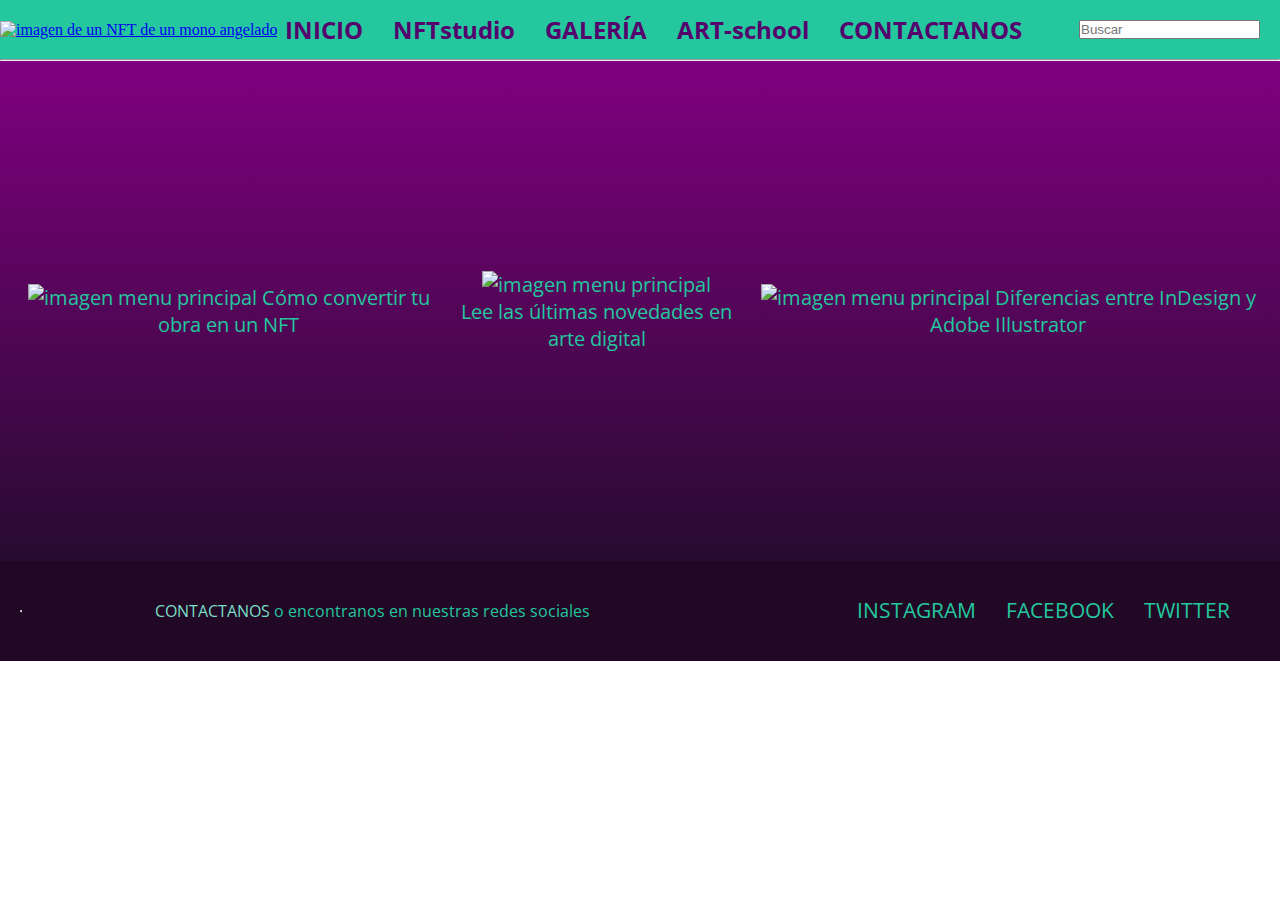
==== index.html @ 0fcb3a32 "guardo cambios" ====
<!DOCTYPE html>
<html lang="en">

<head>
    <meta charset="utf-8">
    <meta name="viewport" content="width=device-width, initial-scale=1">
    <link rel="shortcut icon" href="./img/logo Art Factory negro.webp">
    <!--estilo bootstrap-->
    <link href="https://cdn.jsdelivr.net/npm/bootstrap@5.2.0/dist/css/bootstrap.min.css" rel="stylesheet"
        integrity="sha384-gH2yIJqKdNHPEq0n4Mqa/HGKIhSkIHeL5AyhkYV8i59U5AR6csBvApHHNl/vI1Bx" crossorigin="anonymous">
    <link rel="stylesheet" href="./archivo.css">
    <title>INICIO</title>
</head>

<body>
    <header>
        <div>
            <a href="./index.html">
                <img src="https://static.wixstatic.com/media/231f7d_0de1c8b7b5d9449a8bdcefa53d689445~mv2.png/v1/fill/w_560,h_560,al_c,q_85,usm_0.66_1.00_0.01,enc_auto/logo%20Art%20Factory%20negro.png"
                    alt="imagen de un NFT de un mono angelado">
            </a>
        </div>
        <nav>
            <ul>
                <li>
                    <a href="./index.html">INICIO</a>
                </li>
                <li>
                    <a href="./pages/nftstudio.html">NFTstudio</a>
                </li>
                <li>
                    <a href="./pages/galeria.html">GALERÍA</a>
                </li>
                <li>
                    <a href="./pages/artschool.html">ART-school</a>
                </li>
                <li>
                    <a href="./pages/contactanos.html">CONTACTANOS</a>
                </li>
            </ul>
        </nav>
        <form action="#">
            <input type="search" placeholder="Buscar" name="busqueda">
        </form>
    </header>
    <hr>
    <main class="inicio">
            <div>
            <img src="https://fotos.perfil.com/2022/06/07/trim/1040/780/nft-20220607-1368238.jpg" width="400px" height="300px"
            alt="imagen menu principal">
            <span>Cómo convertir tu obra en un NFT</span>
            </div>
    
            <div>
                <img src="https://windows11central.com/wp-content/uploads/2021/09/1632331173_970_Surface-Laptop-Studio-fecha-de-lanzamiento-precio-especificaciones-y-todo.jpg" width="400px" height="300px"
                alt="imagen menu principal">
                <br>
                <span>Lee las últimas novedades en arte digital</span>
                </div>
    
            <div>
                    <img src="https://www.graphic-design-institute.com/wp-content/uploads/2020/02/blog-illustrator-vs-indesign.jpg" width="400px" height="300px"
                    alt="imagen menu principal">
                    <span>Diferencias entre InDesign y Adobe Illustrator</span>
            </div>
    </main>
    <footer>
        <hr>
        <div>
            <a class="links" href="./contactanos.html">CONTACTANOS</a>
            o encontranos en nuestras redes sociales
        </div>
        <br>
        <ul class="negrita">
            <li>INSTAGRAM</li>
            <li>FACEBOOK</li>
            <li>TWITTER</li>
        </ul>
    </footer>
</body>

</html>
---- archivo.css ----
@import url('https://fonts.googleapis.com/css2?family=Open+Sans:wght@400;500;700&display=swap');

* {
    margin: 0;
    padding: 0;
    box-sizing: border-box;
}

header {
    grid-area: header;
    background-color: rgb(36, 199, 158);
    border: none;
    display: flex;
    flex-direction: column;
    align-items: center;
}

header a img {
    width: 120px;
    height: 120px;
}

ul {
    list-style-type: none;
    display: inline-block;
    align-items: center;
}

ul li a {
    color: rgb(84, 3, 109);
    font-size: 1.5rem;
    font-family: 'Open Sans', sans-serif;
    line-height: 1.4;
    text-decoration: none;
    border: none;
    padding-right: 30px;
    font-weight: bold;
}

form {
    margin: 10px;
    padding: 10px;
}

.inicio {
    margin: 0px;
    padding: 10px;
    height: 500px;
    display: flex;
    flex-direction: row;
    align-items: center;
    background: -webkit-linear-gradient(purple, rgb(39, 11, 48));
    background: -moz-linear-gradient(purple, rgb(39, 11, 48));
    background: -o-linear-gradient(purple, rgb(39, 11, 48));
    font-family: 'Open Sans', sans-serif;
    font-size: 20px;
    text-align: center;
    color: rgb(36, 199, 158);
}

.inicio img:hover{
    transform: scale(1.05);
    transition: .4s;
}



footer {
    grid-area: footer;
    margin: 0px;
    padding: 20px;
    height: 100px;
    background-color: rgb(33, 8, 37);
    font-family: 'Open Sans', sans-serif;
    text-align: center;
    color: rgb(36, 199, 158);
    display: flex;
    flex-direction: column;
    align-items: center;
}

footer ul li {
    grid-area: footer;
    font-size: 1.3rem;
    line-height: 1.3;
    padding-right: 30px;
}

.segundaPagina {
    margin: 0px;
    padding: 10px;
    height: 500px;
    display: flex;
    flex-direction: column;
    align-items: center;
    background: -webkit-linear-gradient(purple, rgb(39, 11, 48));
    background: -moz-linear-gradient(purple, rgb(39, 11, 48));
    background: -o-linear-gradient(purple, rgb(39, 11, 48));
    font-family: 'Open Sans', sans-serif;
    font-size: 20px;
    text-align: center;
    color: rgb(36, 199, 158);
}

.galería {
    display: grid;
    grid-template-areas:
        "header"
        "seccion1"
        "seccion2"
        "footer";
    grid-template-columns: repeat(1, 1fr);
    grid-template-rows: auto auto auto auto;
    width: 100%;
    height: 100%;
}

.encabezadoGaleria {
    background-color: rgb(26, 4, 41);
    margin: 10px;
    padding: 10px;
    font-family: 'Open Sans', sans-serif;
    font-size: 10px;
    text-align: center;
    color: rgb(227, 243, 239);   
}

.imgGaleria{
    width: 400px;
    height: 400px;
}

.imgGaleria:hover{
    transform: scale(1.05);
    transition: .4s;
}


.seccion2 {
    background: -webkit-linear-gradient(purple, rgb(39, 11, 48));
    background: -moz-linear-gradient(purple, rgb(39, 11, 48));
    background: -o-linear-gradient(purple, rgb(39, 11, 48));
}

.seccion2 img{
    width: 400px;
    height: 400px;
}


.cuartaPagina {
    background: -webkit-linear-gradient(purple, rgb(39, 11, 48));
    background: -moz-linear-gradient(purple, rgb(39, 11, 48));
    background: -o-linear-gradient(purple, rgb(39, 11, 48));
    font-family: 'Open Sans', sans-serif;
    font-size: 20px;
    color: rgb(36, 199, 158);
}


.contacto {
    background: -webkit-linear-gradient(purple, rgb(39, 11, 48));
    background: -moz-linear-gradient(purple, rgb(39, 11, 48));
    background: -o-linear-gradient(purple, rgb(39, 11, 48));
    font-family: 'Open Sans', sans-serif;
    font-size: 20px;
    color: rgb(36, 199, 158);
    display: flex;
    align-content: row;
    justify-content: space-around;
    align-items: center;
    height: 450px;
}

.encabezadoContacto {
    width: 600px;
}



.formulario {
    line-height: 15px;
    font-family: 'Open Sans', sans-serif;
    font-size: 14px;
    color: rgb(36, 199, 158);
    width: 300px;
}


.itemsFormulario {
    font-family: 'Open Sans', sans-serif;
    font-size: 14px;
    color: rgb(36, 199, 158);
    background-color: rgb(84, 3, 109);
}

.links {
    text-decoration: none;
    color: rgb(122, 223, 198);
}

@media (min-width: 768px) {

    header {
        grid-template-areas:
            "header" "header"
            "seccion1" "seccion1"
            "seccion2" "seccion2"
            "footer" "footer";
        grid-template-columns: repeat(2, 1fr);
        grid-template-rows: auto auto auto auto;
        justify-content: space-between;
        flex-direction: row;
    }    

    ul {
        list-style-type: none;
        display: inline-flex;
    }

    footer {
        justify-content: space-between;
        flex-direction: row;
    }
}

@media (min-width:1024px) {

    header {
        grid-template-areas:
            "header" "header"
            "seccion1" "seccion1"
            "seccion2" "seccion2"
            "footer" "footer";
        grid-template-columns: repeat(2, 1fr);
        grid-template-rows: auto auto auto auto;
        flex-direction: row;
        justify-content: space-between;
    }
    ul {
        list-style-type: none;
        display: inline-flex;
    }

}
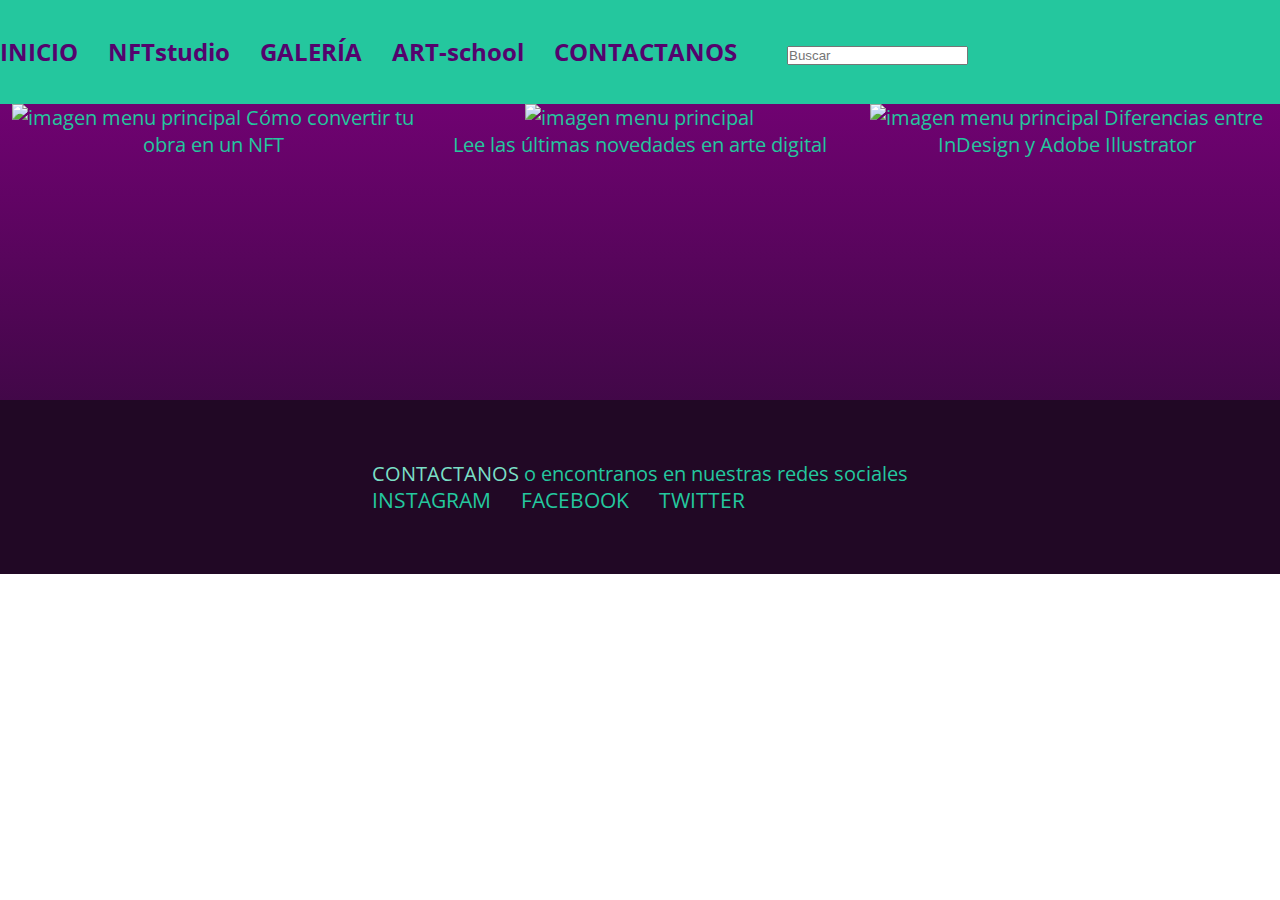
==== commit 4a343445: "hice responsive la galeria y volvi a aplicar grids en el index, aplique medias queries" ====
--- a/index.html
+++ b/index.html
@@ -13,70 +13,71 @@
 </head>
 
 <body>
-    <header>
-        <div>
-            <a href="./index.html">
-                <img src="https://static.wixstatic.com/media/231f7d_0de1c8b7b5d9449a8bdcefa53d689445~mv2.png/v1/fill/w_560,h_560,al_c,q_85,usm_0.66_1.00_0.01,enc_auto/logo%20Art%20Factory%20negro.png"
-                    alt="imagen de un NFT de un mono angelado">
-            </a>
+    <div class="inicio">
+        <div class="header">
+            <div>
+                <a href="./index.html"></a>
+            </div>
+            <nav>
+                <ul>
+                    <li>
+                        <a href="./index.html">INICIO</a>
+                    </li>
+                    <li>
+                        <a href="./pages/nftstudio.html">NFTstudio</a>
+                    </li>
+                    <li>
+                        <a href="./pages/galeria.html">GALERÍA</a>
+                    </li>
+                    <li>
+                        <a href="./pages/artschool.html">ART-school</a>
+                    </li>
+                    <li>
+                        <a href="./pages/contactanos.html">CONTACTANOS</a>
+                    </li>
+                </ul>
+            </nav>
+            <form action="#">
+                <input type="search" placeholder="Buscar" name="busqueda">
+            </form>
         </div>
-        <nav>
-            <ul>
-                <li>
-                    <a href="./index.html">INICIO</a>
-                </li>
-                <li>
-                    <a href="./pages/nftstudio.html">NFTstudio</a>
-                </li>
-                <li>
-                    <a href="./pages/galeria.html">GALERÍA</a>
-                </li>
-                <li>
-                    <a href="./pages/artschool.html">ART-school</a>
-                </li>
-                <li>
-                    <a href="./pages/contactanos.html">CONTACTANOS</a>
-                </li>
-            </ul>
-        </nav>
-        <form action="#">
-            <input type="search" placeholder="Buscar" name="busqueda">
-        </form>
-    </header>
-    <hr>
-    <main class="inicio">
+        <div class="section1">
             <div>
-            <img src="https://fotos.perfil.com/2022/06/07/trim/1040/780/nft-20220607-1368238.jpg" width="400px" height="300px"
-            alt="imagen menu principal">
-            <span>Cómo convertir tu obra en un NFT</span>
+                <img class="imgInicio" src="https://fotos.perfil.com/2022/06/07/trim/1040/780/nft-20220607-1368238.jpg"
+                    width="400px" height="300px" alt="imagen menu principal">
+                <span>Cómo convertir tu obra en un NFT</span>
             </div>
-    
+        </div>
+        <div class="section2">
             <div>
-                <img src="https://windows11central.com/wp-content/uploads/2021/09/1632331173_970_Surface-Laptop-Studio-fecha-de-lanzamiento-precio-especificaciones-y-todo.jpg" width="400px" height="300px"
-                alt="imagen menu principal">
+                <img class="imgInicio"
+                    src="https://windows11central.com/wp-content/uploads/2021/09/1632331173_970_Surface-Laptop-Studio-fecha-de-lanzamiento-precio-especificaciones-y-todo.jpg"
+                    width="400px" height="300px" alt="imagen menu principal">
                 <br>
                 <span>Lee las últimas novedades en arte digital</span>
-                </div>
-    
+            </div>
+        </div>
+        <div class="section3">
             <div>
-                    <img src="https://www.graphic-design-institute.com/wp-content/uploads/2020/02/blog-illustrator-vs-indesign.jpg" width="400px" height="300px"
-                    alt="imagen menu principal">
-                    <span>Diferencias entre InDesign y Adobe Illustrator</span>
+                <img class="imgInicio"
+                    src="https://www.graphic-design-institute.com/wp-content/uploads/2020/02/blog-illustrator-vs-indesign.jpg"
+                    width="400px" height="300px" alt="imagen menu principal">
+                <span>Diferencias entre InDesign y Adobe Illustrator</span>
             </div>
-    </main>
-    <footer>
-        <hr>
-        <div>
-            <a class="links" href="./contactanos.html">CONTACTANOS</a>
-            o encontranos en nuestras redes sociales
         </div>
-        <br>
-        <ul class="negrita">
-            <li>INSTAGRAM</li>
-            <li>FACEBOOK</li>
-            <li>TWITTER</li>
-        </ul>
-    </footer>
+        <div class="footer">
+            <div>
+                <a class="links" href="./contactanos.html">CONTACTANOS</a>
+                o encontranos en nuestras redes sociales
+                <br>
+                <ul class="negrita">
+                    <li>INSTAGRAM</li>
+                    <li>FACEBOOK</li>
+                    <li>TWITTER</li>
+                </ul>
+            </div>
+        </div>
+    </div>
 </body>
 
 </html>--- a/archivo.css
+++ b/archivo.css
@@ -6,28 +6,25 @@
     box-sizing: border-box;
 }
 
-header {
+.header {
     grid-area: header;
     background-color: rgb(36, 199, 158);
     border: none;
     display: flex;
-    flex-direction: column;
-    align-items: center;
-}
-
-header a img {
-    width: 120px;
-    height: 120px;
-}
+    flex-direction: row;
+    align-items: center;
+}
+
 
 ul {
     list-style-type: none;
-    display: inline-block;
+    display: flex;
+    flex-direction: row;
     align-items: center;
 }
 
 ul li a {
-    color: rgb(84, 3, 109);
+    color: #54036d;
     font-size: 1.5rem;
     font-family: 'Open Sans', sans-serif;
     line-height: 1.4;
@@ -35,6 +32,7 @@
     border: none;
     padding-right: 30px;
     font-weight: bold;
+    list-style-type: none;
 }
 
 form {
@@ -42,13 +40,18 @@
     padding: 10px;
 }
 
+
 .inicio {
-    margin: 0px;
-    padding: 10px;
-    height: 500px;
-    display: flex;
-    flex-direction: row;
-    align-items: center;
+    display: grid;
+    grid-template-columns: 1fr 1fr 1fr;
+    grid-template-rows: 0.6fr 1.7fr 0.7fr;
+    grid-auto-columns: 1fr;
+    gap: 0px 0px;
+    grid-auto-flow: row;
+    grid-template-areas:
+        "header header header"
+        "section1 section2 section3"
+        "footer footer footer";
     background: -webkit-linear-gradient(purple, rgb(39, 11, 48));
     background: -moz-linear-gradient(purple, rgb(39, 11, 48));
     background: -o-linear-gradient(purple, rgb(39, 11, 48));
@@ -58,18 +61,30 @@
     color: rgb(36, 199, 158);
 }
 
-.inicio img:hover{
-    transform: scale(1.05);
-    transition: .4s;
-}
-
-
-
-footer {
+.header {
+    grid-area: header;
+}
+
+.section1 {
+    grid-area: section1;
+}
+
+.section2 {
+    grid-area: section2;
+}
+
+.section3 {
+    grid-area: section3;
+}
+
+.imgInicio {
+    width: 450px;
+    height: 450px;
+    object-fit: cover;
+}
+
+.footer {
     grid-area: footer;
-    margin: 0px;
-    padding: 20px;
-    height: 100px;
     background-color: rgb(33, 8, 37);
     font-family: 'Open Sans', sans-serif;
     text-align: center;
@@ -77,13 +92,27 @@
     display: flex;
     flex-direction: column;
     align-items: center;
-}
-
-footer ul li {
-    grid-area: footer;
+    padding: 60px;
+}
+
+.footer ul li {
     font-size: 1.3rem;
     line-height: 1.3;
     padding-right: 30px;
+}
+
+
+.inicio img:hover {
+    transform: scale(1.05);
+    transition: .4s;
+}
+
+.imagenesInicio {
+    display: flex;
+    flex-direction: row;
+    align-items: center;
+    margin: 40px;
+    padding: 10px;
 }
 
 .segundaPagina {
@@ -94,7 +123,7 @@
     flex-direction: column;
     align-items: center;
     background: -webkit-linear-gradient(purple, rgb(39, 11, 48));
-    background: -moz-linear-gradient(purple, rgb(39, 11, 48));
+    background: -moz-linear-gradient(purple, rgb(38, 31, 41));
     background: -o-linear-gradient(purple, rgb(39, 11, 48));
     font-family: 'Open Sans', sans-serif;
     font-size: 20px;
@@ -104,37 +133,106 @@
 
 .galería {
     display: grid;
+    grid-template-columns: 1fr 1fr 1fr 1fr;
+    grid-template-rows: 1fr 1fr 1fr 1fr 1fr;
+    gap: 0px 0px;
+    grid-auto-flow: row;
     grid-template-areas:
-        "header"
-        "seccion1"
-        "seccion2"
-        "footer";
-    grid-template-columns: repeat(1, 1fr);
-    grid-template-rows: auto auto auto auto;
+        "headerGaleria headerGaleria headerGaleria headerGaleria"
+        "img1 img2 img3 img4"
+        "img6 img7 img8 img9"
+        "img11 img12 img13 img14"
+        "footerGaleria footerGaleria footerGaleria footerGaleria";
+}
+
+.headerGaleria {
+    grid-area: headerGaleria;
+    background-color: rgb(36, 199, 158);
+    border: none;
+    display: flex;
+    flex-direction: row;
+    align-items: center;
+    padding: 60px;
+    align-content: center;
+}
+
+.img1 {
+    grid-area: img1;
+}
+
+.img2 {
+    grid-area: img2;
+}
+
+.img3 {
+    grid-area: img3;
+}
+
+.img4 {
+    grid-area: img4;
+}
+
+.img6 {
+    grid-area: img6;
+}
+
+.img7 {
+    grid-area: img7;
+}
+
+.img8 {
+    grid-area: img8;
+}
+
+.img9 {
+    grid-area: img9;
+
+}
+
+.img11 {
+    grid-area: img11;
+
+}
+
+.img12 {
+    grid-area: img12;
+}
+
+.img13 {
+    grid-area: img13;
+}
+
+.img14 {
+    grid-area: img14;
+}
+
+.imgGrids {
     width: 100%;
     height: 100%;
-}
-
-.encabezadoGaleria {
-    background-color: rgb(26, 4, 41);
-    margin: 10px;
-    padding: 10px;
-    font-family: 'Open Sans', sans-serif;
-    font-size: 10px;
-    text-align: center;
-    color: rgb(227, 243, 239);   
-}
-
-.imgGaleria{
-    width: 400px;
-    height: 400px;
-}
-
-.imgGaleria:hover{
+    object-fit: cover;
+}
+
+.imgGrids:hover {
     transform: scale(1.05);
     transition: .4s;
 }
 
+.footerGaleria {
+    grid-area: footerGaleria;
+    background-color: rgb(33, 8, 37);
+    font-family: 'Open Sans', sans-serif;
+    text-align: center;
+    color: rgb(36, 199, 158);
+    width: 100%;
+    height: 100%;
+    display: flex;
+    flex-direction: column;
+    align-items: center;
+    padding: 60px;
+    align-content: center;
+    font-size: 20px;
+}
+
 
 .seccion2 {
     background: -webkit-linear-gradient(purple, rgb(39, 11, 48));
@@ -142,7 +240,7 @@
     background: -o-linear-gradient(purple, rgb(39, 11, 48));
 }
 
-.seccion2 img{
+.seccion2 img {
     width: 400px;
     height: 400px;
 }
@@ -199,47 +297,77 @@
     color: rgb(122, 223, 198);
 }
 
-@media (min-width: 768px) {
+
+@media (max-width:768px) {
+
+    .inicio {
+        display: grid;
+        grid-template-columns: 1fr;
+        grid-template-rows: 1fr 1fr 1fr 1fr 1fr;
+        grid-auto-columns: 1fr;
+        gap: 0px 0px;
+        grid-auto-flow: row;
+        grid-template-areas:
+            "header"
+            "section1"
+            "section2"
+            "section3"
+            "footer";
+
+        .galería {
+            display: grid;
+            grid-template-columns: 1fr 1fr 1fr;
+            grid-template-rows: 1fr 1fr 1fr 1fr 1fr 1fr;
+            gap: 0px 0px;
+            grid-auto-flow: row;
+            grid-template-areas:
+                "headerGaleria headerGaleria headerGaleria"
+                "img1 img2 img3"
+                "img4 img6 img7"
+                "img8 img9 img11"
+                "img12 img13 img14"
+                "footerGaleria footerGaleria footerGaleria";
+        }
+    }
+
+}
+
+@media (max-width: 460px) {
 
     header {
         grid-template-areas:
-            "header" "header"
-            "seccion1" "seccion1"
-            "seccion2" "seccion2"
-            "footer" "footer";
-        grid-template-columns: repeat(2, 1fr);
-        grid-template-rows: auto auto auto auto;
-        justify-content: space-between;
-        flex-direction: row;
-    }    
-
-    ul {
-        list-style-type: none;
-        display: inline-flex;
-    }
-
-    footer {
-        justify-content: space-between;
-        flex-direction: row;
-    }
-}
-
-@media (min-width:1024px) {
-
-    header {
-        grid-template-areas:
-            "header" "header"
-            "seccion1" "seccion1"
-            "seccion2" "seccion2"
-            "footer" "footer";
+            "header""header"
+            "seccion1""seccion1"
+            "seccion2""seccion2"
+            "footer""footer";
         grid-template-columns: repeat(2, 1fr);
         grid-template-rows: auto auto auto auto;
         flex-direction: row;
         justify-content: space-between;
     }
+
     ul {
-        list-style-type: none;
-        display: inline-flex;
+        display: flex;
+        flex-direction: column;
     }
 
+    .galería {
+        display: grid;
+        grid-template-columns: 1fr 1fr;
+        grid-template-rows: 1fr 1fr 1fr 1fr 1fr 1fr 1fr;
+        gap: 0px 0px;
+        grid-auto-flow: row;
+        grid-template-areas:
+            "headerGaleria headerGaleria"
+            "headerGaleria headerGaleria"
+            "img1 img2"
+            "img3 img4"
+            "img6 img7"
+            "img8 img9"
+            "img11 img12"
+            "img13 img14"
+            "footerGaleria footerGaleria"
+            "footerGaleria footerGaleria";
+    }
+
 }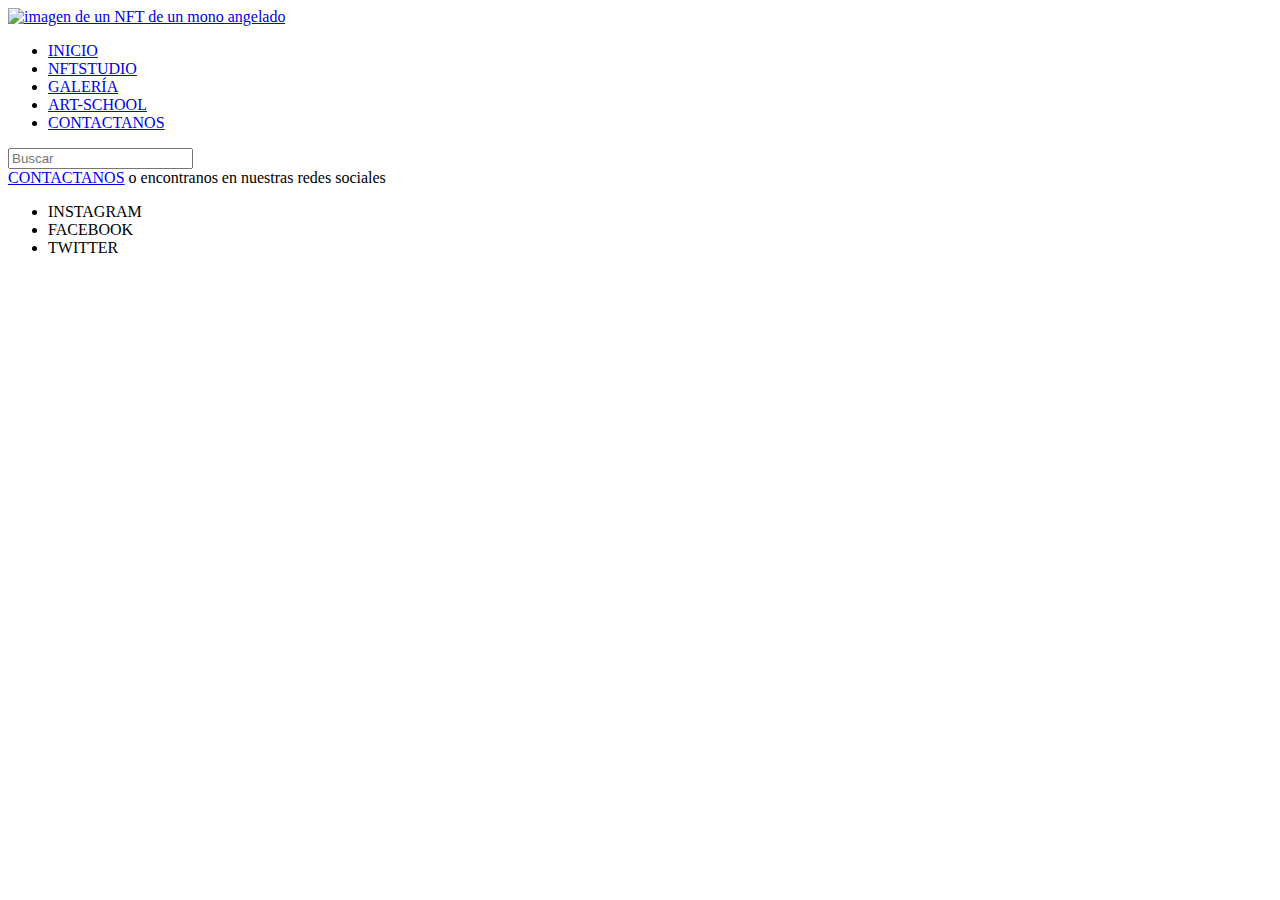
==== commit 7e7692a1: "aplicosass" ====
--- a/index.html
+++ b/index.html
@@ -8,15 +8,17 @@
     <!--estilo bootstrap-->
     <link href="https://cdn.jsdelivr.net/npm/bootstrap@5.2.0/dist/css/bootstrap.min.css" rel="stylesheet"
         integrity="sha384-gH2yIJqKdNHPEq0n4Mqa/HGKIhSkIHeL5AyhkYV8i59U5AR6csBvApHHNl/vI1Bx" crossorigin="anonymous">
-    <link rel="stylesheet" href="./archivo.css">
+    <link rel="stylesheet" href="./scss/main.scss">
     <title>INICIO</title>
 </head>
 
 <body>
-    <div class="inicio">
-        <div class="header">
+    <header>
             <div>
-                <a href="./index.html"></a>
+                <a href="./index.html">
+                    <img src="https://static.wixstatic.com/media/231f7d_0de1c8b7b5d9449a8bdcefa53d689445~mv2.png/v1/fill/w_560,h_560,al_c,q_85,usm_0.66_1.00_0.01,enc_auto/logo%20Art%20Factory%20negro.png"
+                        alt="imagen de un NFT de un mono angelado">
+                </a>
             </div>
             <nav>
                 <ul>
@@ -24,13 +26,13 @@
                         <a href="./index.html">INICIO</a>
                     </li>
                     <li>
-                        <a href="./pages/nftstudio.html">NFTstudio</a>
+                        <a href="./pages/nftstudio.html">NFTSTUDIO</a>
                     </li>
                     <li>
                         <a href="./pages/galeria.html">GALERÍA</a>
                     </li>
                     <li>
-                        <a href="./pages/artschool.html">ART-school</a>
+                        <a href="./pages/artschool.html">ART-SCHOOL</a>
                     </li>
                     <li>
                         <a href="./pages/contactanos.html">CONTACTANOS</a>
@@ -40,44 +42,19 @@
             <form action="#">
                 <input type="search" placeholder="Buscar" name="busqueda">
             </form>
-        </div>
-        <div class="section1">
-            <div>
-                <img class="imgInicio" src="https://fotos.perfil.com/2022/06/07/trim/1040/780/nft-20220607-1368238.jpg"
-                    width="400px" height="300px" alt="imagen menu principal">
-                <span>Cómo convertir tu obra en un NFT</span>
-            </div>
-        </div>
-        <div class="section2">
-            <div>
-                <img class="imgInicio"
-                    src="https://windows11central.com/wp-content/uploads/2021/09/1632331173_970_Surface-Laptop-Studio-fecha-de-lanzamiento-precio-especificaciones-y-todo.jpg"
-                    width="400px" height="300px" alt="imagen menu principal">
-                <br>
-                <span>Lee las últimas novedades en arte digital</span>
-            </div>
-        </div>
-        <div class="section3">
-            <div>
-                <img class="imgInicio"
-                    src="https://www.graphic-design-institute.com/wp-content/uploads/2020/02/blog-illustrator-vs-indesign.jpg"
-                    width="400px" height="300px" alt="imagen menu principal">
-                <span>Diferencias entre InDesign y Adobe Illustrator</span>
-            </div>
-        </div>
-        <div class="footer">
+    </header>     
+    <main>
+    </main>
+    <footer>
             <div>
                 <a class="links" href="./contactanos.html">CONTACTANOS</a>
                 o encontranos en nuestras redes sociales
-                <br>
-                <ul class="negrita">
+            </div>
+            <ul class="negrita">
                     <li>INSTAGRAM</li>
                     <li>FACEBOOK</li>
                     <li>TWITTER</li>
-                </ul>
-            </div>
-        </div>
-    </div>
+            </ul>
+    </footer>
 </body>
-
 </html>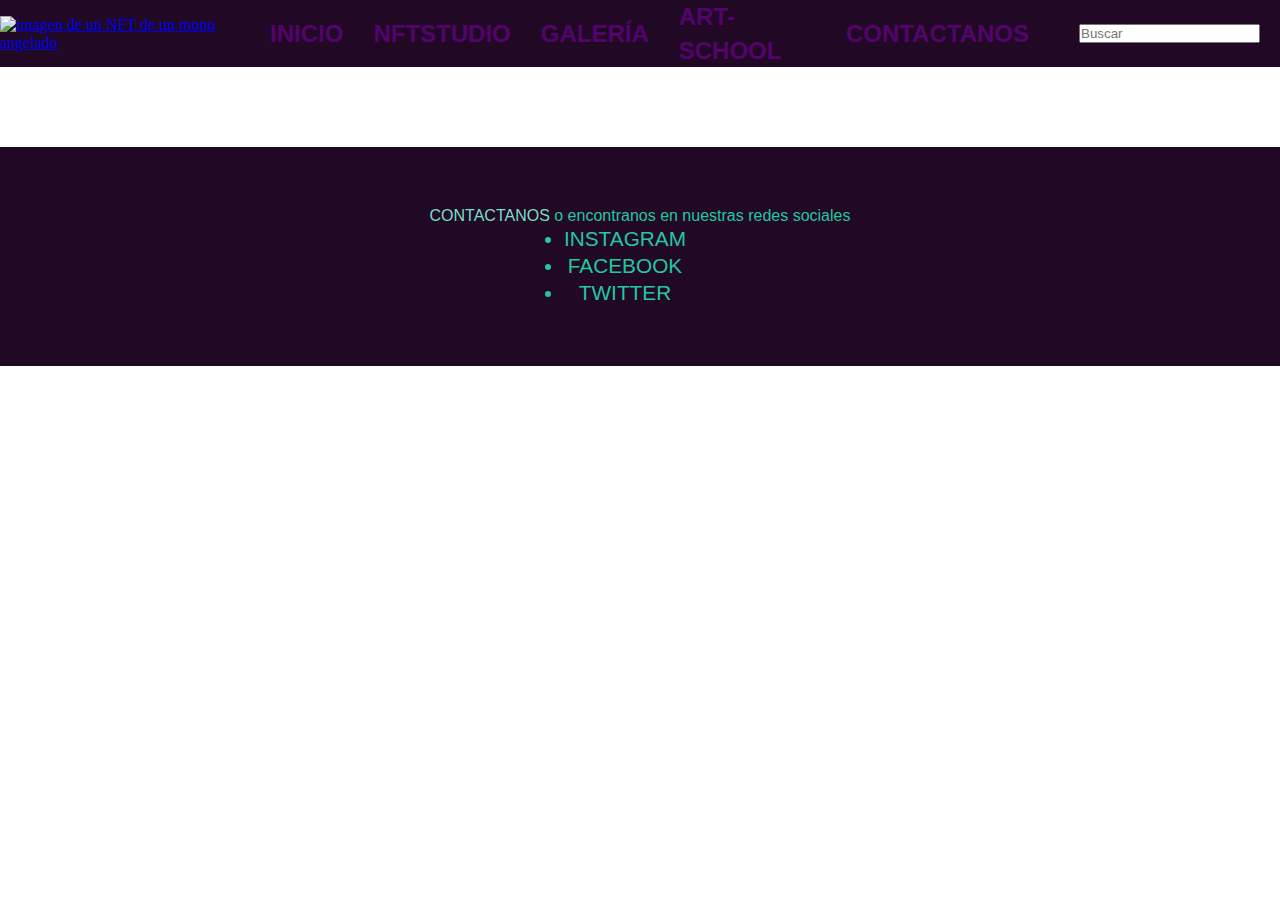
==== commit c46b4365: "corrigoscss" ====
--- a/index.html
+++ b/index.html
@@ -8,7 +8,7 @@
     <!--estilo bootstrap-->
     <link href="https://cdn.jsdelivr.net/npm/bootstrap@5.2.0/dist/css/bootstrap.min.css" rel="stylesheet"
         integrity="sha384-gH2yIJqKdNHPEq0n4Mqa/HGKIhSkIHeL5AyhkYV8i59U5AR6csBvApHHNl/vI1Bx" crossorigin="anonymous">
-    <link rel="stylesheet" href="./scss/main.scss">
+    <link rel="stylesheet" href="./scss/main.css">
     <title>INICIO</title>
 </head>
 
--- a/scss/main.css
+++ b/scss/main.css
@@ -0,0 +1,338 @@
+@charset "UTF-8";
+* {
+  margin: 0;
+  padding: 0;
+  box-sizing: border-box;
+}
+
+header {
+  background-color: #210825;
+  border: none;
+  display: flex;
+  flex-direction: row;
+  align-items: center;
+}
+header div a img {
+  width: 120px;
+  height: 120px;
+}
+header nav ul {
+  list-style-type: none;
+  display: flex;
+  flex-direction: row;
+  align-items: center;
+}
+header nav ul li a {
+  color: #54036d;
+  font-size: 1.5rem;
+  font-family: "Open Sans", sans-serif;
+  line-height: 1.4;
+  text-decoration: none;
+  border: none;
+  padding-right: 30px;
+  font-weight: bold;
+  list-style-type: none;
+}
+header form {
+  margin: 10px;
+  padding: 10px;
+}
+
+main {
+  margin: 20px;
+  padding: 20px;
+  background: -o-linear-gradient(purple, #210825);
+  font-family: "Open Sans", sans-serif;
+  font-size: 20px;
+  text-align: center;
+  color: #6dc4ae;
+}
+
+.segundaPagina {
+  margin: 0px;
+  padding: 10px;
+  height: 500px;
+  display: flex;
+  flex-direction: column;
+  align-items: center;
+  text-align: center;
+}
+
+.galería {
+  display: grid;
+  grid-template-columns: 1fr 1fr 1fr 1fr;
+  grid-template-rows: 1fr 1fr 1fr 1fr 1fr;
+  gap: 0px 0px;
+  grid-auto-flow: row;
+  grid-template-areas: "headerGaleria headerGaleria headerGaleria headerGaleria" "img1 img2 img3 img4" "img5 img6 img7 img8" "img9 img10 img11 img12" "footerGaleria footerGaleria footerGaleria footerGaleria";
+}
+.galería .headerGaleria {
+  background-color: #210825;
+  border: none;
+  display: flex;
+  flex-direction: row;
+  align-items: center;
+}
+.galería .headerGaleria div a img {
+  width: 120px;
+  height: 120px;
+}
+.galería .headerGaleria nav ul {
+  list-style-type: none;
+  display: flex;
+  flex-direction: row;
+  align-items: center;
+}
+.galería .headerGaleria nav ul li a {
+  color: #54036d;
+  font-size: 1.5rem;
+  font-family: "Open Sans", sans-serif;
+  line-height: 1.4;
+  text-decoration: none;
+  border: none;
+  padding-right: 30px;
+  font-weight: bold;
+  list-style-type: none;
+}
+.galería .headerGaleria form {
+  margin: 10px;
+  padding: 10px;
+}
+.galería .img1 {
+  grid-area: img1;
+}
+.galería .img1 .imgGrids {
+  width: 100%;
+  height: 100%;
+  -o-object-fit: cover;
+     object-fit: cover;
+}
+.galería .img1 .imgGrids:hover {
+  transform: scale(1.05);
+  transition: 0.4s;
+}
+.galería .img2 {
+  grid-area: img2;
+}
+.galería .img2 .imgGrids {
+  width: 100%;
+  height: 100%;
+  -o-object-fit: cover;
+     object-fit: cover;
+}
+.galería .img2 .imgGrids:hover {
+  transform: scale(1.05);
+  transition: 0.4s;
+}
+.galería .img3 {
+  grid-area: img3;
+}
+.galería .img3 .imgGrids {
+  width: 100%;
+  height: 100%;
+  -o-object-fit: cover;
+     object-fit: cover;
+}
+.galería .img3 .imgGrids:hover {
+  transform: scale(1.05);
+  transition: 0.4s;
+}
+.galería .img4 {
+  grid-area: img4;
+}
+.galería .img4 .imgGrids {
+  width: 100%;
+  height: 100%;
+  -o-object-fit: cover;
+     object-fit: cover;
+}
+.galería .img4 .imgGrids:hover {
+  transform: scale(1.05);
+  transition: 0.4s;
+}
+.galería .img5 {
+  grid-area: img5;
+}
+.galería .img5 .imgGrids {
+  width: 100%;
+  height: 100%;
+  -o-object-fit: cover;
+     object-fit: cover;
+}
+.galería .img5 .imgGrids:hover {
+  transform: scale(1.05);
+  transition: 0.4s;
+}
+.galería .img6 {
+  grid-area: img6;
+}
+.galería .img6 .imgGrids {
+  width: 100%;
+  height: 100%;
+  -o-object-fit: cover;
+     object-fit: cover;
+}
+.galería .img6 .imgGrids:hover {
+  transform: scale(1.05);
+  transition: 0.4s;
+}
+.galería .img7 {
+  grid-area: img7;
+}
+.galería .img7 .imgGrids {
+  width: 100%;
+  height: 100%;
+  -o-object-fit: cover;
+     object-fit: cover;
+}
+.galería .img7 .imgGrids:hover {
+  transform: scale(1.05);
+  transition: 0.4s;
+}
+.galería .img8 {
+  grid-area: img8;
+}
+.galería .img8 .imgGrids {
+  width: 100%;
+  height: 100%;
+  -o-object-fit: cover;
+     object-fit: cover;
+}
+.galería .img8 .imgGrids:hover {
+  transform: scale(1.05);
+  transition: 0.4s;
+}
+.galería .img9 {
+  grid-area: img9;
+}
+.galería .img9 .imgGrids {
+  width: 100%;
+  height: 100%;
+  -o-object-fit: cover;
+     object-fit: cover;
+}
+.galería .img9 .imgGrids:hover {
+  transform: scale(1.05);
+  transition: 0.4s;
+}
+.galería .img10 {
+  grid-area: img10;
+}
+.galería .img10 .imgGrids {
+  width: 100%;
+  height: 100%;
+  -o-object-fit: cover;
+     object-fit: cover;
+}
+.galería .img10 .imgGrids:hover {
+  transform: scale(1.05);
+  transition: 0.4s;
+}
+.galería .img11 {
+  grid-area: img11;
+}
+.galería .img11 .imgGrids {
+  width: 100%;
+  height: 100%;
+  -o-object-fit: cover;
+     object-fit: cover;
+}
+.galería .img11 .imgGrids:hover {
+  transform: scale(1.05);
+  transition: 0.4s;
+}
+.galería .img12 {
+  grid-area: img12;
+}
+.galería .img12 .imgGrids {
+  width: 100%;
+  height: 100%;
+  -o-object-fit: cover;
+     object-fit: cover;
+}
+.galería .img12 .imgGrids:hover {
+  transform: scale(1.05);
+  transition: 0.4s;
+}
+.galería .footerGaleria {
+  grid-area: footer;
+  background-color: #210825;
+  font-family: "Open Sans", sans-serif;
+  text-align: center;
+  color: rgb(36, 199, 158);
+  display: flex;
+  flex-direction: column;
+  align-items: center;
+  padding: 60px;
+}
+.galería .footerGaleria ul li {
+  font-size: 1.3rem;
+  line-height: 1.3;
+  padding-right: 30px;
+}
+
+.contacto {
+  display: flex;
+  align-content: row;
+  justify-content: space-around;
+  align-items: center;
+  height: 450px;
+}
+.contacto .encabezadoContacto {
+  width: 600px;
+}
+.contacto .formulario {
+  line-height: 15px;
+  font-family: "Open Sans", sans-serif;
+  font-size: 14px;
+  color: rgb(36, 199, 158);
+  width: 300px;
+}
+.contacto .formulario .itemsFormulario {
+  font-family: "Open Sans", sans-serif;
+  font-size: 14px;
+  color: rgb(36, 199, 158);
+  background-color: rgb(84, 3, 109);
+}
+
+.links {
+  text-decoration: none;
+  color: rgb(122, 223, 198);
+}
+
+footer {
+  background-color: #210825;
+  font-family: "Open Sans", sans-serif;
+  text-align: center;
+  color: rgb(36, 199, 158);
+  display: flex;
+  flex-direction: column;
+  align-items: center;
+  padding: 60px;
+}
+footer ul li {
+  font-size: 1.3rem;
+  line-height: 1.3;
+  padding-right: 30px;
+}
+
+@media (max-width: 768px) {
+  .galería {
+    display: grid;
+    grid-template-columns: 1fr 1fr 1fr;
+    grid-template-rows: 1fr 1fr 1fr 1fr 1fr 1fr;
+    gap: 0px 0px;
+    grid-auto-flow: row;
+    grid-template-areas: "headerGaleria headerGaleria headerGaleria" "img1 img2 img3" "img4 img6 img7" "img8 img9 img11" "img12 img13 img14" "footerGaleria footerGaleria footerGaleria";
+  }
+}
+@media (max-width: 460px) {
+  .galería {
+    display: grid;
+    grid-template-columns: 1fr 1fr;
+    grid-template-rows: 1fr 1fr 1fr 1fr 1fr 1fr 1fr;
+    gap: 0px 0px;
+    grid-auto-flow: row;
+    grid-template-areas: "headerGaleria headerGaleria" "headerGaleria headerGaleria" "img1 img2" "img3 img4" "img6 img7" "img8 img9" "img11 img12" "img13 img14" "footerGaleria footerGaleria" "footerGaleria footerGaleria";
+  }
+}/*# sourceMappingURL=main.css.map */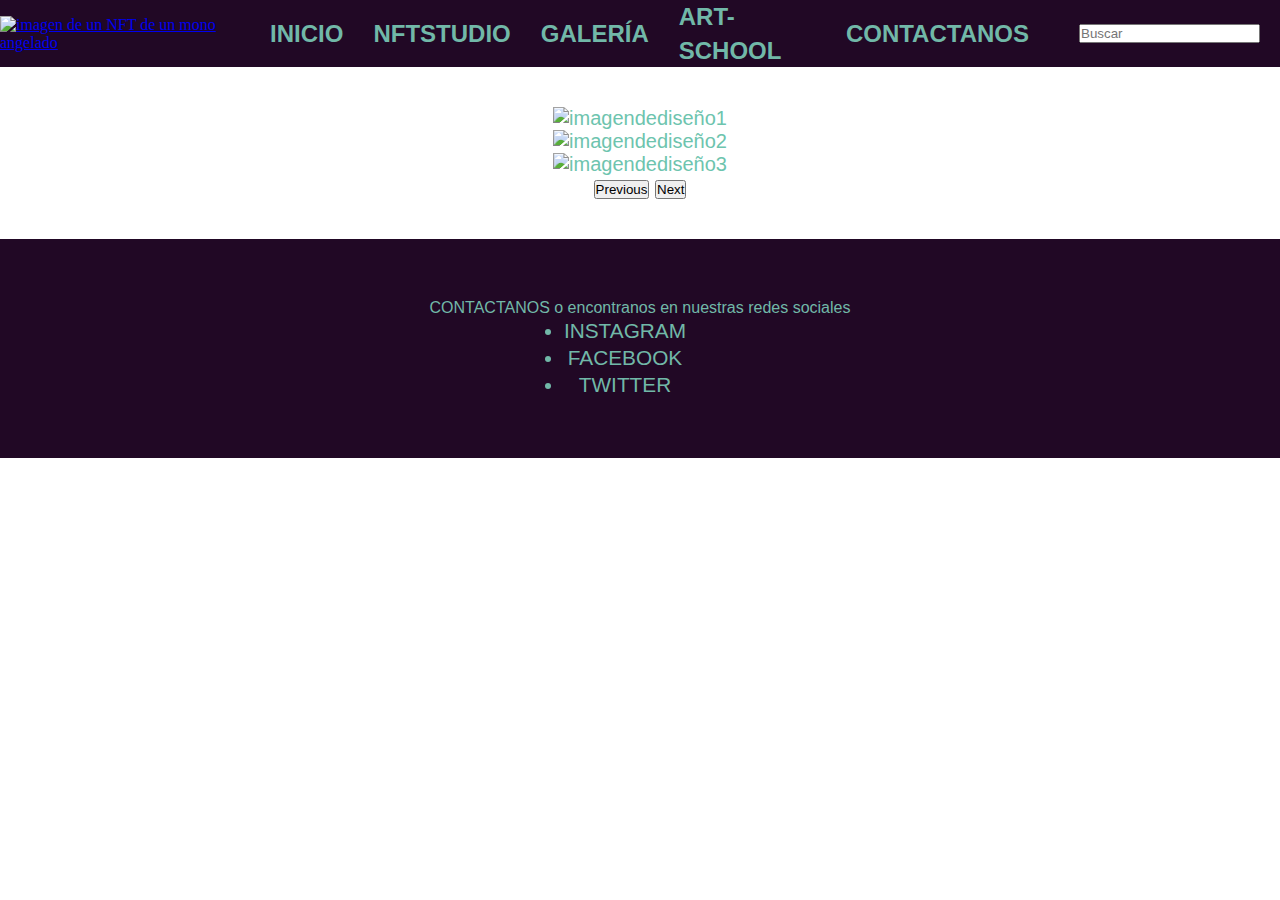
==== commit bda7b4b2: "ultimos" ====
--- a/index.html
+++ b/index.html
@@ -4,7 +4,7 @@
 <head>
     <meta charset="utf-8">
     <meta name="viewport" content="width=device-width, initial-scale=1">
-    <link rel="shortcut icon" href="./img/logo Art Factory negro.webp">
+    <link rel="shortcut icon" href="./img/favicon.png">
     <!--estilo bootstrap-->
     <link href="https://cdn.jsdelivr.net/npm/bootstrap@5.2.0/dist/css/bootstrap.min.css" rel="stylesheet"
         integrity="sha384-gH2yIJqKdNHPEq0n4Mqa/HGKIhSkIHeL5AyhkYV8i59U5AR6csBvApHHNl/vI1Bx" crossorigin="anonymous">
@@ -14,47 +14,73 @@
 
 <body>
     <header>
-            <div>
-                <a href="./index.html">
-                    <img src="https://static.wixstatic.com/media/231f7d_0de1c8b7b5d9449a8bdcefa53d689445~mv2.png/v1/fill/w_560,h_560,al_c,q_85,usm_0.66_1.00_0.01,enc_auto/logo%20Art%20Factory%20negro.png"
-                        alt="imagen de un NFT de un mono angelado">
-                </a>
+        <div>
+            <a href="./index.html">
+                <img src="https://static.wixstatic.com/media/231f7d_0de1c8b7b5d9449a8bdcefa53d689445~mv2.png/v1/fill/w_560,h_560,al_c,q_85,usm_0.66_1.00_0.01,enc_auto/logo%20Art%20Factory%20negro.png"
+                    alt="imagen de un NFT de un mono angelado">
+            </a>
+        </div>
+        <nav>
+            <ul>
+                <li>
+                    <a href="./index.html">INICIO</a>
+                </li>
+                <li>
+                    <a href="./pages/nftstudio.html">NFTSTUDIO</a>
+                </li>
+                <li>
+                    <a href="./pages/galeria.html">GALERÍA</a>
+                </li>
+                <li>
+                    <a href="./pages/artschool.html">ART-SCHOOL</a>
+                </li>
+                <li>
+                    <a href="./pages/contactanos.html">CONTACTANOS</a>
+                </li>
+            </ul>
+        </nav>
+        <form action="#">
+            <input type="search" placeholder="Buscar" name="busqueda">
+        </form>
+    </header>
+    <main>
+        <div class="container">
+            <div id="carouselExampleFade" class="carousel slide carousel-fade" data-bs-ride="carousel">
+                <div class="carousel-inner">
+                    <div class="carousel-item active">
+                        <img src="..." class="d-block w-100 img-fluid" alt="imagendediseño1">
+                    </div>
+                    <div class="carousel-item">
+                        <img src="..." class="d-block w-100 img-fluid" alt="imagendediseño2">
+                    </div>
+                    <div class="carousel-item">
+                        <img src="..." class="d-block w-100 img-fluid" alt="imagendediseño3">
+                    </div>
+                </div>
+                <button class="carousel-control-prev" type="button" data-bs-target="#carouselExampleFade"
+                    data-bs-slide="prev">
+                    <span class="carousel-control-prev-icon" aria-hidden="true"></span>
+                    <span class="visually-hidden">Previous</span>
+                </button>
+                <button class="carousel-control-next" type="button" data-bs-target="#carouselExampleFade"
+                    data-bs-slide="next">
+                    <span class="carousel-control-next-icon" aria-hidden="true"></span>
+                    <span class="visually-hidden">Next</span>
+                </button>
             </div>
-            <nav>
-                <ul>
-                    <li>
-                        <a href="./index.html">INICIO</a>
-                    </li>
-                    <li>
-                        <a href="./pages/nftstudio.html">NFTSTUDIO</a>
-                    </li>
-                    <li>
-                        <a href="./pages/galeria.html">GALERÍA</a>
-                    </li>
-                    <li>
-                        <a href="./pages/artschool.html">ART-SCHOOL</a>
-                    </li>
-                    <li>
-                        <a href="./pages/contactanos.html">CONTACTANOS</a>
-                    </li>
-                </ul>
-            </nav>
-            <form action="#">
-                <input type="search" placeholder="Buscar" name="busqueda">
-            </form>
-    </header>     
-    <main>
+        </div>
     </main>
     <footer>
-            <div>
-                <a class="links" href="./contactanos.html">CONTACTANOS</a>
-                o encontranos en nuestras redes sociales
-            </div>
-            <ul class="negrita">
-                    <li>INSTAGRAM</li>
-                    <li>FACEBOOK</li>
-                    <li>TWITTER</li>
-            </ul>
+        <div>
+            <a class="links" href="./contactanos.html">CONTACTANOS</a>
+            o encontranos en nuestras redes sociales
+        </div>
+        <ul class="negrita">
+            <li>INSTAGRAM</li>
+            <li>FACEBOOK</li>
+            <li>TWITTER</li>
+        </ul>
     </footer>
 </body>
+
 </html>--- a/scss/main.css
+++ b/scss/main.css
@@ -23,7 +23,7 @@
   align-items: center;
 }
 header nav ul li a {
-  color: #54036d;
+  color: #71b8a8;
   font-size: 1.5rem;
   font-family: "Open Sans", sans-serif;
   line-height: 1.4;
@@ -66,25 +66,30 @@
   grid-auto-flow: row;
   grid-template-areas: "headerGaleria headerGaleria headerGaleria headerGaleria" "img1 img2 img3 img4" "img5 img6 img7 img8" "img9 img10 img11 img12" "footerGaleria footerGaleria footerGaleria footerGaleria";
 }
-.galería .headerGaleria {
+
+.headerGaleria {
+  grid-area: headerGaleria;
   background-color: #210825;
+  color: #71b8a8;
   border: none;
   display: flex;
   flex-direction: row;
   align-items: center;
-}
-.galería .headerGaleria div a img {
+  padding: 60px;
+  align-content: center;
+}
+.headerGaleria div a img {
   width: 120px;
   height: 120px;
 }
-.galería .headerGaleria nav ul {
+.headerGaleria nav ul {
   list-style-type: none;
   display: flex;
   flex-direction: row;
   align-items: center;
 }
-.galería .headerGaleria nav ul li a {
-  color: #54036d;
+.headerGaleria nav ul li a {
+  color: #71b8a8;
   font-size: 1.5rem;
   font-family: "Open Sans", sans-serif;
   line-height: 1.4;
@@ -94,178 +99,195 @@
   font-weight: bold;
   list-style-type: none;
 }
-.galería .headerGaleria form {
+.headerGaleria form {
   margin: 10px;
   padding: 10px;
 }
-.galería .img1 {
+
+.img1 {
   grid-area: img1;
 }
-.galería .img1 .imgGrids {
-  width: 100%;
-  height: 100%;
-  -o-object-fit: cover;
-     object-fit: cover;
-}
-.galería .img1 .imgGrids:hover {
-  transform: scale(1.05);
-  transition: 0.4s;
-}
-.galería .img2 {
+.img1 .imgGrids {
+  width: 100%;
+  height: 100%;
+  -o-object-fit: cover;
+     object-fit: cover;
+}
+.img1 .imgGrids:hover {
+  transform: scale(1.05);
+  transition: 0.4s;
+}
+
+.img2 {
   grid-area: img2;
 }
-.galería .img2 .imgGrids {
-  width: 100%;
-  height: 100%;
-  -o-object-fit: cover;
-     object-fit: cover;
-}
-.galería .img2 .imgGrids:hover {
-  transform: scale(1.05);
-  transition: 0.4s;
-}
-.galería .img3 {
+.img2 .imgGrids {
+  width: 100%;
+  height: 100%;
+  -o-object-fit: cover;
+     object-fit: cover;
+}
+.img2 .imgGrids:hover {
+  transform: scale(1.05);
+  transition: 0.4s;
+}
+
+.img3 {
   grid-area: img3;
 }
-.galería .img3 .imgGrids {
-  width: 100%;
-  height: 100%;
-  -o-object-fit: cover;
-     object-fit: cover;
-}
-.galería .img3 .imgGrids:hover {
-  transform: scale(1.05);
-  transition: 0.4s;
-}
-.galería .img4 {
+.img3 .imgGrids {
+  width: 100%;
+  height: 100%;
+  -o-object-fit: cover;
+     object-fit: cover;
+}
+.img3 .imgGrids:hover {
+  transform: scale(1.05);
+  transition: 0.4s;
+}
+
+.img4 {
   grid-area: img4;
 }
-.galería .img4 .imgGrids {
-  width: 100%;
-  height: 100%;
-  -o-object-fit: cover;
-     object-fit: cover;
-}
-.galería .img4 .imgGrids:hover {
-  transform: scale(1.05);
-  transition: 0.4s;
-}
-.galería .img5 {
+.img4 .imgGrids {
+  width: 100%;
+  height: 100%;
+  -o-object-fit: cover;
+     object-fit: cover;
+}
+.img4 .imgGrids:hover {
+  transform: scale(1.05);
+  transition: 0.4s;
+}
+
+.img5 {
   grid-area: img5;
 }
-.galería .img5 .imgGrids {
-  width: 100%;
-  height: 100%;
-  -o-object-fit: cover;
-     object-fit: cover;
-}
-.galería .img5 .imgGrids:hover {
-  transform: scale(1.05);
-  transition: 0.4s;
-}
-.galería .img6 {
+.img5 .imgGrids {
+  width: 100%;
+  height: 100%;
+  -o-object-fit: cover;
+     object-fit: cover;
+}
+.img5 .imgGrids:hover {
+  transform: scale(1.05);
+  transition: 0.4s;
+}
+
+.img6 {
   grid-area: img6;
 }
-.galería .img6 .imgGrids {
-  width: 100%;
-  height: 100%;
-  -o-object-fit: cover;
-     object-fit: cover;
-}
-.galería .img6 .imgGrids:hover {
-  transform: scale(1.05);
-  transition: 0.4s;
-}
-.galería .img7 {
+.img6 .imgGrids {
+  width: 100%;
+  height: 100%;
+  -o-object-fit: cover;
+     object-fit: cover;
+}
+.img6 .imgGrids:hover {
+  transform: scale(1.05);
+  transition: 0.4s;
+}
+
+.img7 {
   grid-area: img7;
 }
-.galería .img7 .imgGrids {
-  width: 100%;
-  height: 100%;
-  -o-object-fit: cover;
-     object-fit: cover;
-}
-.galería .img7 .imgGrids:hover {
-  transform: scale(1.05);
-  transition: 0.4s;
-}
-.galería .img8 {
+.img7 .imgGrids {
+  width: 100%;
+  height: 100%;
+  -o-object-fit: cover;
+     object-fit: cover;
+}
+.img7 .imgGrids:hover {
+  transform: scale(1.05);
+  transition: 0.4s;
+}
+
+.img8 {
   grid-area: img8;
 }
-.galería .img8 .imgGrids {
-  width: 100%;
-  height: 100%;
-  -o-object-fit: cover;
-     object-fit: cover;
-}
-.galería .img8 .imgGrids:hover {
-  transform: scale(1.05);
-  transition: 0.4s;
-}
-.galería .img9 {
+.img8 .imgGrids {
+  width: 100%;
+  height: 100%;
+  -o-object-fit: cover;
+     object-fit: cover;
+}
+.img8 .imgGrids:hover {
+  transform: scale(1.05);
+  transition: 0.4s;
+}
+
+.img9 {
   grid-area: img9;
 }
-.galería .img9 .imgGrids {
-  width: 100%;
-  height: 100%;
-  -o-object-fit: cover;
-     object-fit: cover;
-}
-.galería .img9 .imgGrids:hover {
-  transform: scale(1.05);
-  transition: 0.4s;
-}
-.galería .img10 {
+.img9 .imgGrids {
+  width: 100%;
+  height: 100%;
+  -o-object-fit: cover;
+     object-fit: cover;
+}
+.img9 .imgGrids:hover {
+  transform: scale(1.05);
+  transition: 0.4s;
+}
+
+.img10 {
   grid-area: img10;
 }
-.galería .img10 .imgGrids {
-  width: 100%;
-  height: 100%;
-  -o-object-fit: cover;
-     object-fit: cover;
-}
-.galería .img10 .imgGrids:hover {
-  transform: scale(1.05);
-  transition: 0.4s;
-}
-.galería .img11 {
+.img10 .imgGrids {
+  width: 100%;
+  height: 100%;
+  -o-object-fit: cover;
+     object-fit: cover;
+}
+.img10 .imgGrids:hover {
+  transform: scale(1.05);
+  transition: 0.4s;
+}
+
+.img11 {
   grid-area: img11;
 }
-.galería .img11 .imgGrids {
-  width: 100%;
-  height: 100%;
-  -o-object-fit: cover;
-     object-fit: cover;
-}
-.galería .img11 .imgGrids:hover {
-  transform: scale(1.05);
-  transition: 0.4s;
-}
-.galería .img12 {
+.img11 .imgGrids {
+  width: 100%;
+  height: 100%;
+  -o-object-fit: cover;
+     object-fit: cover;
+}
+.img11 .imgGrids:hover {
+  transform: scale(1.05);
+  transition: 0.4s;
+}
+
+.img12 {
   grid-area: img12;
 }
-.galería .img12 .imgGrids {
-  width: 100%;
-  height: 100%;
-  -o-object-fit: cover;
-     object-fit: cover;
-}
-.galería .img12 .imgGrids:hover {
-  transform: scale(1.05);
-  transition: 0.4s;
-}
-.galería .footerGaleria {
-  grid-area: footer;
+.img12 .imgGrids {
+  width: 100%;
+  height: 100%;
+  -o-object-fit: cover;
+     object-fit: cover;
+}
+.img12 .imgGrids:hover {
+  transform: scale(1.05);
+  transition: 0.4s;
+}
+
+.footerGaleria {
+  grid-area: footerGaleria;
   background-color: #210825;
   font-family: "Open Sans", sans-serif;
   text-align: center;
-  color: rgb(36, 199, 158);
+  color: #71b8a8;
+  width: 100%;
+  height: 100%;
   display: flex;
   flex-direction: column;
   align-items: center;
   padding: 60px;
-}
-.galería .footerGaleria ul li {
+  align-content: center;
+  font-size: 20px;
+}
+.footerGaleria ul li {
   font-size: 1.3rem;
   line-height: 1.3;
   padding-right: 30px;
@@ -285,26 +307,26 @@
   line-height: 15px;
   font-family: "Open Sans", sans-serif;
   font-size: 14px;
-  color: rgb(36, 199, 158);
+  color: #71b8a8;
   width: 300px;
 }
 .contacto .formulario .itemsFormulario {
   font-family: "Open Sans", sans-serif;
   font-size: 14px;
-  color: rgb(36, 199, 158);
+  color: #71b8a8;
   background-color: rgb(84, 3, 109);
 }
 
 .links {
   text-decoration: none;
-  color: rgb(122, 223, 198);
+  color: #71b8a8;
 }
 
 footer {
   background-color: #210825;
   font-family: "Open Sans", sans-serif;
   text-align: center;
-  color: rgb(36, 199, 158);
+  color: #71b8a8;
   display: flex;
   flex-direction: column;
   align-items: center;
@@ -316,7 +338,17 @@
   padding-right: 30px;
 }
 
-@media (max-width: 768px) {
+@media (min-width: 460px) {
+  .galería {
+    display: grid;
+    grid-template-columns: 1fr 1fr;
+    grid-template-rows: 1fr 1fr 1fr 1fr 1fr 1fr 1fr;
+    gap: 0px 0px;
+    grid-auto-flow: row;
+    grid-template-areas: "headerGaleria headerGaleria" "headerGaleria headerGaleria" "img1 img2" "img3 img4" "img6 img7" "img8 img9" "img11 img12" "img13 img14" "footerGaleria footerGaleria" "footerGaleria footerGaleria";
+  }
+}
+@media (min-width: 768px) {
   .galería {
     display: grid;
     grid-template-columns: 1fr 1fr 1fr;
@@ -326,13 +358,13 @@
     grid-template-areas: "headerGaleria headerGaleria headerGaleria" "img1 img2 img3" "img4 img6 img7" "img8 img9 img11" "img12 img13 img14" "footerGaleria footerGaleria footerGaleria";
   }
 }
-@media (max-width: 460px) {
+@media (min-width: 1280px) {
   .galería {
     display: grid;
-    grid-template-columns: 1fr 1fr;
-    grid-template-rows: 1fr 1fr 1fr 1fr 1fr 1fr 1fr;
+    grid-template-columns: 1fr 1fr 1fr 1fr;
+    grid-template-rows: 1fr 1fr 1fr 1fr 1fr;
     gap: 0px 0px;
     grid-auto-flow: row;
-    grid-template-areas: "headerGaleria headerGaleria" "headerGaleria headerGaleria" "img1 img2" "img3 img4" "img6 img7" "img8 img9" "img11 img12" "img13 img14" "footerGaleria footerGaleria" "footerGaleria footerGaleria";
+    grid-template-areas: "headerGaleria headerGaleria headerGaleria headerGaleria" "img1 img2 img3 img4" "img5 img6 img7 img8" "img9 img10 img11 img12" "footerGaleria footerGaleria footerGaleria footerGaleria";
   }
 }/*# sourceMappingURL=main.css.map */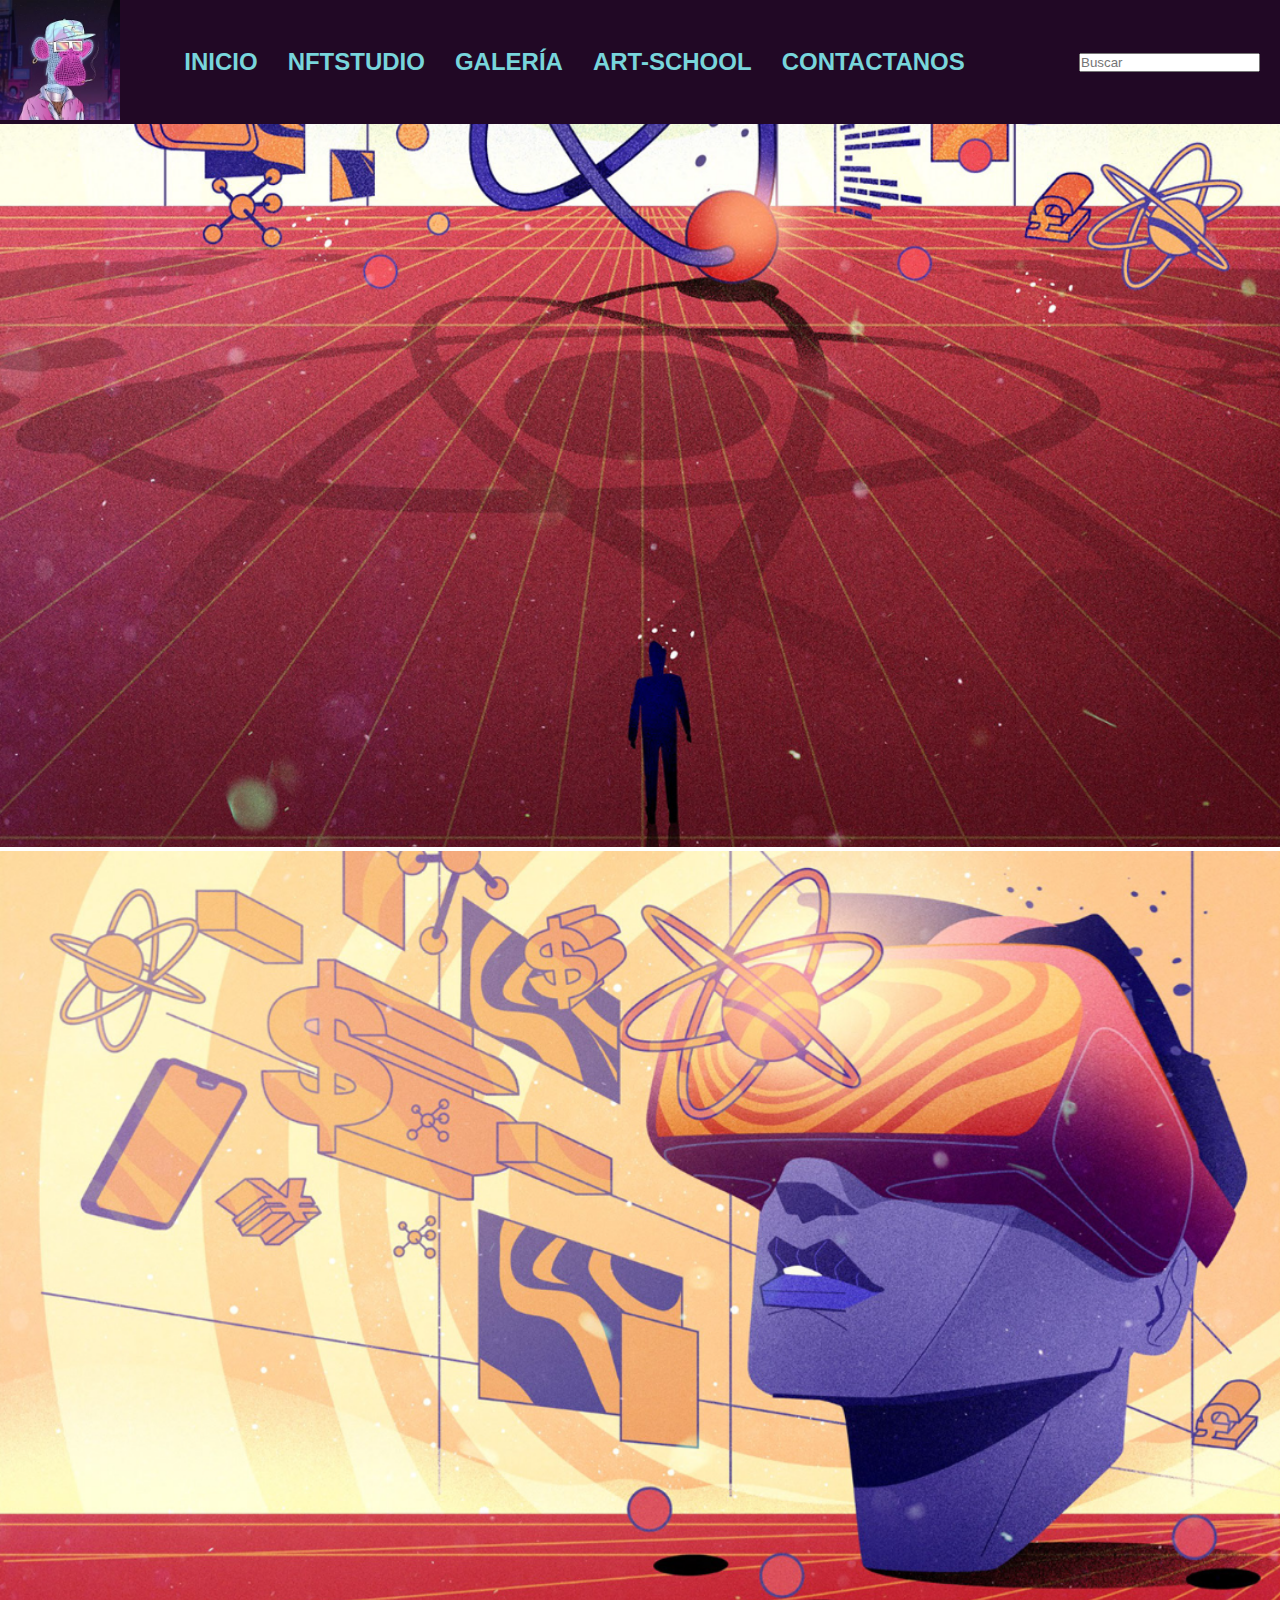
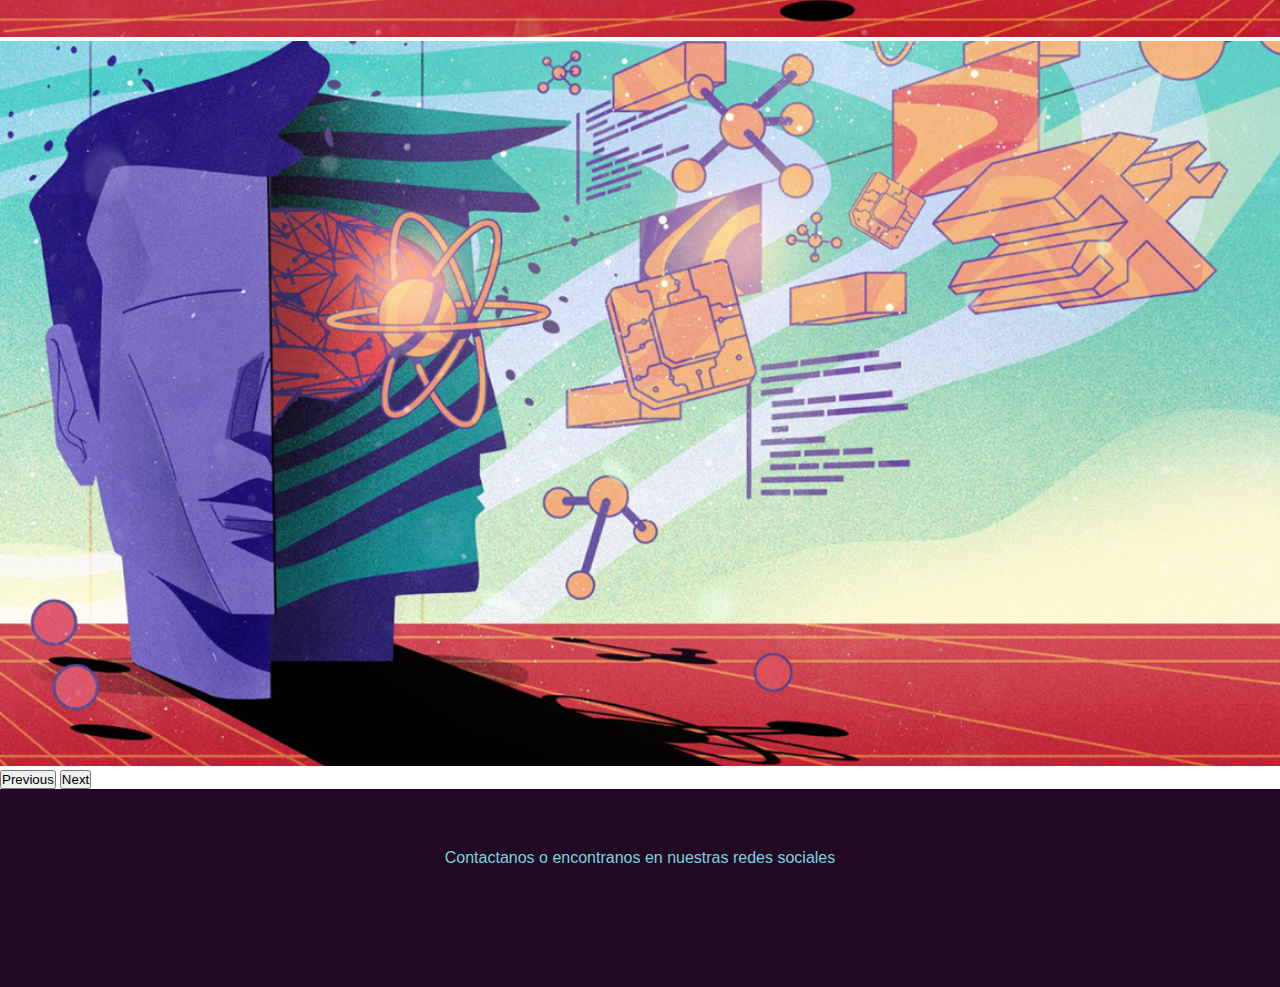
==== commit 448fbf4e: "agregomasestilos" ====
--- a/index.html
+++ b/index.html
@@ -4,7 +4,7 @@
 <head>
     <meta charset="utf-8">
     <meta name="viewport" content="width=device-width, initial-scale=1">
-    <link rel="shortcut icon" href="./img/favicon.png">
+    <link rel="shortcut icon" href="./img/logo.jpg">
     <!--estilo bootstrap-->
     <link href="https://cdn.jsdelivr.net/npm/bootstrap@5.2.0/dist/css/bootstrap.min.css" rel="stylesheet"
         integrity="sha384-gH2yIJqKdNHPEq0n4Mqa/HGKIhSkIHeL5AyhkYV8i59U5AR6csBvApHHNl/vI1Bx" crossorigin="anonymous">
@@ -14,9 +14,12 @@
 
 <body>
     <header>
+        <script src="https://cdn.jsdelivr.net/npm/bootstrap@5.2.0/dist/js/bootstrap.bundle.min.js"
+            integrity="sha384-A3rJD856KowSb7dwlZdYEkO39Gagi7vIsF0jrRAoQmDKKtQBHUuLZ9AsSv4jD4Xa"
+            crossorigin="anonymous"></script>
         <div>
             <a href="./index.html">
-                <img src="https://static.wixstatic.com/media/231f7d_0de1c8b7b5d9449a8bdcefa53d689445~mv2.png/v1/fill/w_560,h_560,al_c,q_85,usm_0.66_1.00_0.01,enc_auto/logo%20Art%20Factory%20negro.png"
+                <img src="./img/logo.jpg"
                     alt="imagen de un NFT de un mono angelado">
             </a>
         </div>
@@ -43,18 +46,17 @@
             <input type="search" placeholder="Buscar" name="busqueda">
         </form>
     </header>
-    <main>
-        <div class="container">
+        <div>
             <div id="carouselExampleFade" class="carousel slide carousel-fade" data-bs-ride="carousel">
                 <div class="carousel-inner">
                     <div class="carousel-item active">
-                        <img src="..." class="d-block w-100 img-fluid" alt="imagendediseño1">
+                        <img src="./img/carrusel3.PNG" class="d-block w-100 img-fluid" class="imgCarrusel" alt="imagendediseño1" style="width:100%;">
                     </div>
                     <div class="carousel-item">
-                        <img src="..." class="d-block w-100 img-fluid" alt="imagendediseño2">
+                        <img src="./img/carruselimg1.PNG" class="d-block w-100 img-fluid" alt="imagendediseño2" style="width:100%;">
                     </div>
                     <div class="carousel-item">
-                        <img src="..." class="d-block w-100 img-fluid" alt="imagendediseño3">
+                        <img src="./img/carruselimg4.PNG" class="d-block w-100 img-fluid" alt="imagendediseño3" style="width:100%;">
                     </div>
                 </div>
                 <button class="carousel-control-prev" type="button" data-bs-target="#carouselExampleFade"
@@ -69,16 +71,21 @@
                 </button>
             </div>
         </div>
-    </main>
     <footer>
         <div>
-            <a class="links" href="./contactanos.html">CONTACTANOS</a>
+            <a class="links" href="./contactanos.html">Contactanos</a>
             o encontranos en nuestras redes sociales
         </div>
-        <ul class="negrita">
-            <li>INSTAGRAM</li>
-            <li>FACEBOOK</li>
-            <li>TWITTER</li>
+        <ul class="itemsFooter">
+            <li>
+                <i class="fi fi-brands-instagram"></i>
+            </li>
+            <li>
+                <i class="fi fi-brands-twitter"></i>
+            </li>
+            <li>
+                <i class="fi fi-brands-facebook"></i>
+            </li>
         </ul>
     </footer>
 </body>
--- a/scss/main.css
+++ b/scss/main.css
@@ -1,4 +1,5 @@
 @charset "UTF-8";
+@import url("https://cdn-uicons.flaticon.com/uicons-brands/css/uicons-brands.css");
 * {
   margin: 0;
   padding: 0;
@@ -16,14 +17,25 @@
   width: 120px;
   height: 120px;
 }
+header nav {
+  margin: 0 auto;
+  width: ___px;
+  text-align: center;
+}
 header nav ul {
-  list-style-type: none;
-  display: flex;
-  flex-direction: row;
-  align-items: center;
+  margin: 0;
+  padding: 0;
+  list-style-type: none;
+  display: flex;
+  text-align: center;
+  position: relative;
+}
+header nav ul li {
+  margin-left: auto;
+  margin-right: auto;
 }
 header nav ul li a {
-  color: #71b8a8;
+  color: #78d5db;
   font-size: 1.5rem;
   font-family: "Open Sans", sans-serif;
   line-height: 1.4;
@@ -32,6 +44,9 @@
   padding-right: 30px;
   font-weight: bold;
   list-style-type: none;
+}
+header nav ul li a:hover {
+  color: #8c8cac;
 }
 header form {
   margin: 10px;
@@ -49,13 +64,125 @@
 }
 
 .segundaPagina {
-  margin: 0px;
+  background-color: -webkit-linear-gradient(#794c79, #210825);
+  background-color: -moz-linear-gradient(purple, #210825);
+  background-color: -o-linear-gradient(purple, #210825);
+  padding: 0px;
+  display: flex;
+  display: grid;
+  grid-template-columns: 1fr 1fr;
+  grid-template-rows: 1fr 1fr 1fr 1fr 1fr;
+  gap: 0px 0px;
+  grid-auto-flow: row;
+  grid-template-areas: "studioHeader studioHeader" "studioDescription studioDescription" "studioVideo1 studioVideo2" "studioVideo1 studioVideo2" "studioFooter studioFooter";
+}
+
+.studioHeader {
+  grid-area: studioHeader;
+  background-color: #210825;
+  color: #71b8a8;
+  border: none;
+  display: flex;
+  flex-direction: row;
+  align-items: center;
+  padding: 60px;
+  align-content: center;
+}
+.studioHeader nav {
+  margin: 0 auto;
+  width: ___px;
+  text-align: center;
+}
+.studioHeader nav ul {
+  margin: 0;
+  padding: 0;
+  list-style-type: none;
+  display: flex;
+  flex-direction: row;
+  align-items: center;
+}
+.studioHeader nav ul li {
+  margin-left: auto;
+  margin-right: auto;
+}
+.studioHeader nav ul li a {
+  color: #71b8a8;
+  font-size: 1.5rem;
+  font-family: "Open Sans", sans-serif;
+  line-height: 1.4;
+  text-decoration: none;
+  border: none;
+  padding-right: 30px;
+  font-weight: bold;
+  list-style-type: none;
+}
+.studioHeader form {
+  margin: 10px;
   padding: 10px;
-  height: 500px;
+}
+
+.studioDescription {
+  grid-area: studioDescription;
+  margin: 20px;
+  padding: 20px;
+  background: -o-linear-gradient(purple, #210825);
+  font-family: "Open Sans", sans-serif;
+  font-size: 50px;
+  text-align: center;
+  color: #210825;
+}
+
+.seccionVideos {
+  display: flex;
+  flex-direction: row;
+  justify-content: space-around;
+}
+
+.studioVideo1 {
+  grid-area: studioVideo1;
+  width: 100%;
+  height: 100%;
+  align-items: stretch;
+}
+
+.studioVideo2 {
+  grid-area: studioVideo2;
+  width: 100%;
+  height: 100%;
+  align-items: stretch;
+}
+
+.studioFooter {
+  grid-area: studioFooter;
+  background-color: #210825;
+  font-family: "Open Sans", sans-serif;
+  text-align: center;
+  color: #71b8a8;
   display: flex;
   flex-direction: column;
   align-items: center;
-  text-align: center;
+  padding: 60px;
+  align-content: center;
+  font-size: 20px;
+  margin: 0 auto;
+  width: 100%;
+  text-align: center;
+}
+.studioFooter ul {
+  margin: 30px;
+  list-style-type: none;
+  text-decoration: none;
+  list-style-type: none;
+  display: flex;
+  text-align: center;
+  position: relative;
+}
+.studioFooter ul li {
+  font-size: 1.3rem;
+  line-height: 1.3;
+  padding-right: 30px;
+  margin-left: auto;
+  margin-right: auto;
 }
 
 .galería {
@@ -82,11 +209,22 @@
   width: 120px;
   height: 120px;
 }
+.headerGaleria nav {
+  margin: 0 auto;
+  width: ___px;
+  text-align: center;
+}
 .headerGaleria nav ul {
+  margin: 0;
+  padding: 0;
   list-style-type: none;
   display: flex;
   flex-direction: row;
   align-items: center;
+}
+.headerGaleria nav ul li {
+  margin-left: auto;
+  margin-right: auto;
 }
 .headerGaleria nav ul li a {
   color: #71b8a8;
@@ -278,19 +416,31 @@
   font-family: "Open Sans", sans-serif;
   text-align: center;
   color: #71b8a8;
-  width: 100%;
-  height: 100%;
   display: flex;
   flex-direction: column;
   align-items: center;
   padding: 60px;
   align-content: center;
   font-size: 20px;
+  margin: 0 auto;
+  width: 100%;
+  text-align: center;
+}
+.footerGaleria ul {
+  margin: 30px;
+  list-style-type: none;
+  text-decoration: none;
+  list-style-type: none;
+  display: flex;
+  text-align: center;
+  position: relative;
 }
 .footerGaleria ul li {
   font-size: 1.3rem;
   line-height: 1.3;
   padding-right: 30px;
+  margin-left: auto;
+  margin-right: auto;
 }
 
 .contacto {
@@ -314,31 +464,59 @@
   font-family: "Open Sans", sans-serif;
   font-size: 14px;
   color: #71b8a8;
-  background-color: rgb(84, 3, 109);
+  background-color: #210825;
 }
 
 .links {
   text-decoration: none;
-  color: #71b8a8;
+  color: #78d5db;
 }
 
 footer {
   background-color: #210825;
   font-family: "Open Sans", sans-serif;
   text-align: center;
-  color: #71b8a8;
+  color: #78d5db;
   display: flex;
   flex-direction: column;
   align-items: center;
   padding: 60px;
+  margin: 0 auto;
+  width: ___px;
+  text-align: center;
+}
+footer ul {
+  margin: 0;
+  padding: 0;
+  list-style-type: none;
+  text-decoration: none;
+  list-style-type: none;
+  display: flex;
+  text-align: center;
+  position: relative;
 }
 footer ul li {
   font-size: 1.3rem;
   line-height: 1.3;
   padding-right: 30px;
+  margin-left: auto;
+  margin-right: auto;
+  margin: 30px;
+}
+footer a:hover {
+  color: #8c8cac;
 }
 
 @media (min-width: 460px) {
+  header {
+    display: flex;
+    flex-direction: column;
+    align-items: center;
+  }
+  header ul {
+    display: flex;
+    flex-direction: column;
+  }
   .galería {
     display: grid;
     grid-template-columns: 1fr 1fr;
@@ -349,6 +527,15 @@
   }
 }
 @media (min-width: 768px) {
+  header {
+    display: flex;
+    flex-direction: column;
+    align-items: center;
+  }
+  header ul {
+    display: flex;
+    flex-direction: row;
+  }
   .galería {
     display: grid;
     grid-template-columns: 1fr 1fr 1fr;
@@ -358,7 +545,16 @@
     grid-template-areas: "headerGaleria headerGaleria headerGaleria" "img1 img2 img3" "img4 img6 img7" "img8 img9 img11" "img12 img13 img14" "footerGaleria footerGaleria footerGaleria";
   }
 }
-@media (min-width: 1280px) {
+@media (min-width: 1024px) {
+  header {
+    display: flex;
+    flex-direction: row;
+    align-items: center;
+  }
+  header ul {
+    display: flex;
+    flex-direction: row;
+  }
   .galería {
     display: grid;
     grid-template-columns: 1fr 1fr 1fr 1fr;
